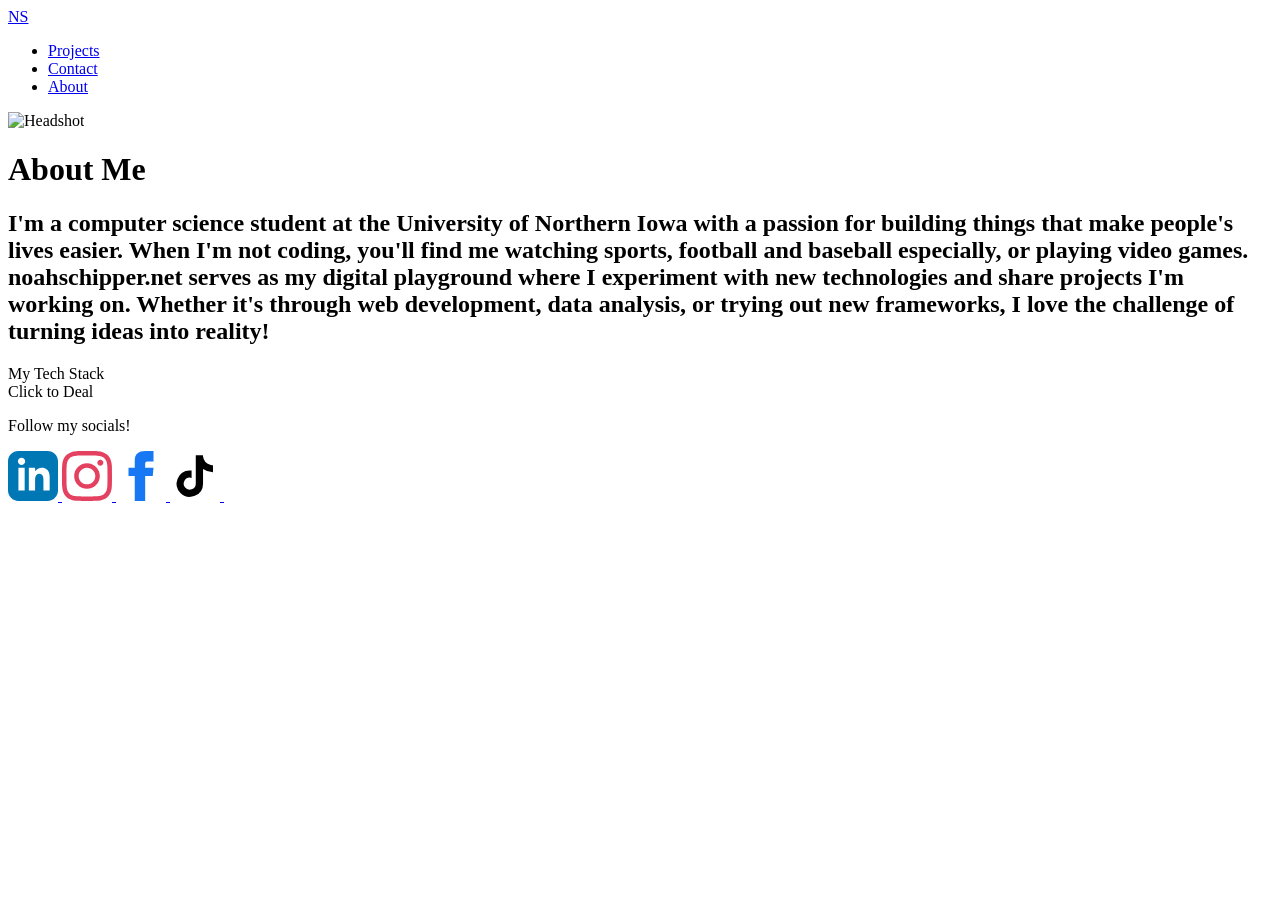
==== about.html @ f0099fa6 "small changes to about page and improved team handling in baseball.js" ====
<!DOCTYPE html>
<html lang="en" dir="ltr">
  <head>
    <meta charset="UTF-8" />
    <meta name="viewport" content="width=device-width, initial-scale=1.0" />
    <title>About Noah Schipper</title>
    <link rel="icon" href="assets/website favicon.ico" />
    <link
      href="https://fonts.googleapis.com/css2?family=Poppins:wght@400;700&display=swap"
      rel="stylesheet"
    />
    <link rel="stylesheet" href="styles.css" />
    <link
      rel="stylesheet"
      href="https://cdnjs.cloudflare.com/ajax/libs/font-awesome/5.15.3/css/all.min.css"
    />
  </head>
  <body>
    <div class="navigationBar">
      <nav>
        <div class="nav-container">
          <a href="index.html" class="logo">NS</a>
          <ul class="nav-links">
            <li><a href="projects.html">Projects</a></li>
            <li><a href="contact.html">Contact</a></li>
            <li><a href="about.html">About</a></li>
          </ul>
        </div>
      </nav>
    </div>
    <main>
      <div class="about-container">
        <div class="headshot">
          <img id="Headshot" src="assets/Headshot2.png" alt="Headshot" />
        </div>
        <div class="aboutParagraph">
          <h1>About Me</h1>
          <h2>
            I'm a computer science student at the University of Northern Iowa
            with a passion for building things that make people's lives easier.
            When I'm not coding, you'll find me watching sports, football and
            baseball especially, or playing video games. noahschipper.net serves
            as my digital playground where I experiment with new technologies
            and share projects I'm working on. Whether it's through web development,
            data analysis, or trying out new frameworks, I love the
            challenge of turning ideas into reality!
          </h2>
        </div>
      </div>
      <div class="deck-stack" onclick="dealCards()">
        <div class="card-back" style="top: -12px; left: -12px"></div>
        <div class="card-back" style="top: -8px; left: -8px"></div>
        <div class="card-back" style="top: -4px; left: -4px"></div>

        <!-- Top card with label inside -->
        <div class="card-back top-card">
          <div class="card-label">
            <div class="card-title">My Tech Stack</div>
            <div class="card-subtitle">Click to Deal</div>
          </div>
        </div>
      </div>
      <div class="card-container" id="cardContainer"></div>
      <div class="card-spacer"></div>
    </main>
    <div class="Footer">
      <footer>
        <div class="footer-container">
          <p>Follow my socials!</p>
          <a href="https://www.linkedin.com/in/noah-schipper" target="_blank">
            <img
              src="data:image/svg+xml,%3Csvg xmlns='http://www.w3.org/2000/svg' width='50' height='50' viewBox='0 0 24 24' fill='%230077b5'%3E%3Cpath d='M19 0h-14c-2.761 0-5 2.239-5 5v14c0 2.761 2.239 5 5 5h14c2.762 0 5-2.239 5-5v-14c0-2.761-2.238-5-5-5zm-11 19h-3v-11h3v11zm-1.5-12.268c-.966 0-1.75-.79-1.75-1.764s.784-1.764 1.75-1.764 1.75.79 1.75 1.764-.783 1.764-1.75 1.764zm13.5 12.268h-3v-5.604c0-3.368-4-3.113-4 0v5.604h-3v-11h3v1.765c1.396-2.586 7-2.777 7 2.476v6.759z'/%3E%3C/svg%3E"
              alt="LinkedIn"
            />
          </a>
          <a href="https://www.instagram.com/codedbynoah/" target="_blank">
            <img
              src="data:image/svg+xml,%3Csvg xmlns='http://www.w3.org/2000/svg' width='50' height='50' viewBox='0 0 24 24' fill='%23E4405F'%3E%3Cpath d='M12 2.163c3.204 0 3.584.012 4.85.07 3.252.148 4.771 1.691 4.919 4.919.058 1.265.069 1.645.069 4.849 0 3.205-.012 3.584-.069 4.849-.149 3.225-1.664 4.771-4.919 4.919-1.266.058-1.644.07-4.85.07-3.204 0-3.584-.012-4.849-.07-3.26-.149-4.771-1.699-4.919-4.92-.058-1.265-.07-1.644-.07-4.849 0-3.204.013-3.583.07-4.849.149-3.227 1.664-4.771 4.919-4.919 1.266-.057 1.645-.069 4.849-.069zm0-2.163c-3.259 0-3.667.014-4.947.072-4.358.2-6.78 2.618-6.98 6.98-.059 1.281-.073 1.689-.073 4.948 0 3.259.014 3.668.072 4.948.2 4.358 2.618 6.78 6.98 6.98 1.281.058 1.689.072 4.948.072 3.259 0 3.668-.014 4.948-.072 4.354-.2 6.782-2.618 6.979-6.98.059-1.28.073-1.689.073-4.948 0-3.259-.014-3.667-.072-4.947-.196-4.354-2.617-6.78-6.979-6.98-1.281-.059-1.69-.073-4.949-.073zm0 5.838c-3.403 0-6.162 2.759-6.162 6.162s2.759 6.163 6.162 6.163 6.162-2.759 6.162-6.163c0-3.403-2.759-6.162-6.162-6.162zm0 10.162c-2.209 0-4-1.79-4-4 0-2.209 1.791-4 4-4s4 1.791 4 4c0 2.21-1.791 4-4 4zm6.406-11.845c-.796 0-1.441.645-1.441 1.44s.645 1.44 1.441 1.44c.795 0 1.439-.645 1.439-1.44s-.644-1.44-1.439-1.44z'/%3E%3C/svg%3E"
              alt="Instagram"
            />
          </a>
          <a
            href="https://www.facebook.com/profile.php?id=61586490718490"
            target="_blank"
          >
            <img
              src="data:image/svg+xml,%3Csvg xmlns='http://www.w3.org/2000/svg' width='50' height='50' viewBox='0 0 24 24' fill='%231877f2'%3E%3Cpath d='M9 8h-3v4h3v12h5v-12h3.642l.358-4h-4v-1.667c0-.955.192-1.333 1.115-1.333h2.885v-5h-3.808c-3.596 0-5.192 1.583-5.192 4.615v3.385z'/%3E%3C/svg%3E"
              alt="Facebook"
            />
          </a>
          <a href="https://www.tiktok.com/@codedbynoah" target="_blank">
            <img
              src="data:image/svg+xml,%3Csvg xmlns='http://www.w3.org/2000/svg' width='50' height='50' viewBox='0 0 24 24' fill='%23000000'%3E%3Cpath d='M19.59 6.69a4.83 4.83 0 0 1-3.77-4.25V2h-3.45v13.67a2.89 2.89 0 0 1-5.2 1.74 2.89 2.89 0 0 1 2.31-4.64 2.93 2.93 0 0 1 .88.13V9.4a6.84 6.84 0 0 0-1-.05A6.33 6.33 0 0 0 5 20.1a6.34 6.34 0 0 0 10.86-4.43v-7a8.16 8.16 0 0 0 4.77 1.52v-3.4a4.85 4.85 0 0 1-1.04-.1z'/%3E%3C/svg%3E"
              alt="TikTok"
            />
          </a>
          <a href="https://x.com/_codedbynoah" target="_blank">
            <img
              src="data:image/svg+xml,%3Csvg xmlns='http://www.w3.org/2000/svg' width='50' height='50' viewBox='0 0 24 24' fill='white'%3E%3Cpath d='M18.244 2.25h3.308l-7.227 8.26 8.502 11.24H16.17l-5.214-6.817L4.99 21.75H1.68l7.73-8.835L1.254 2.25H8.08l4.713 6.231zm-1.161 17.52h1.833L7.084 4.126H5.117z'/%3E%3C/svg%3E"
              alt="X"
            />
          </a>
        </div>
      </footer>
    </div>
    <script src="aboutScript.js"></script>
  </body>
</html>
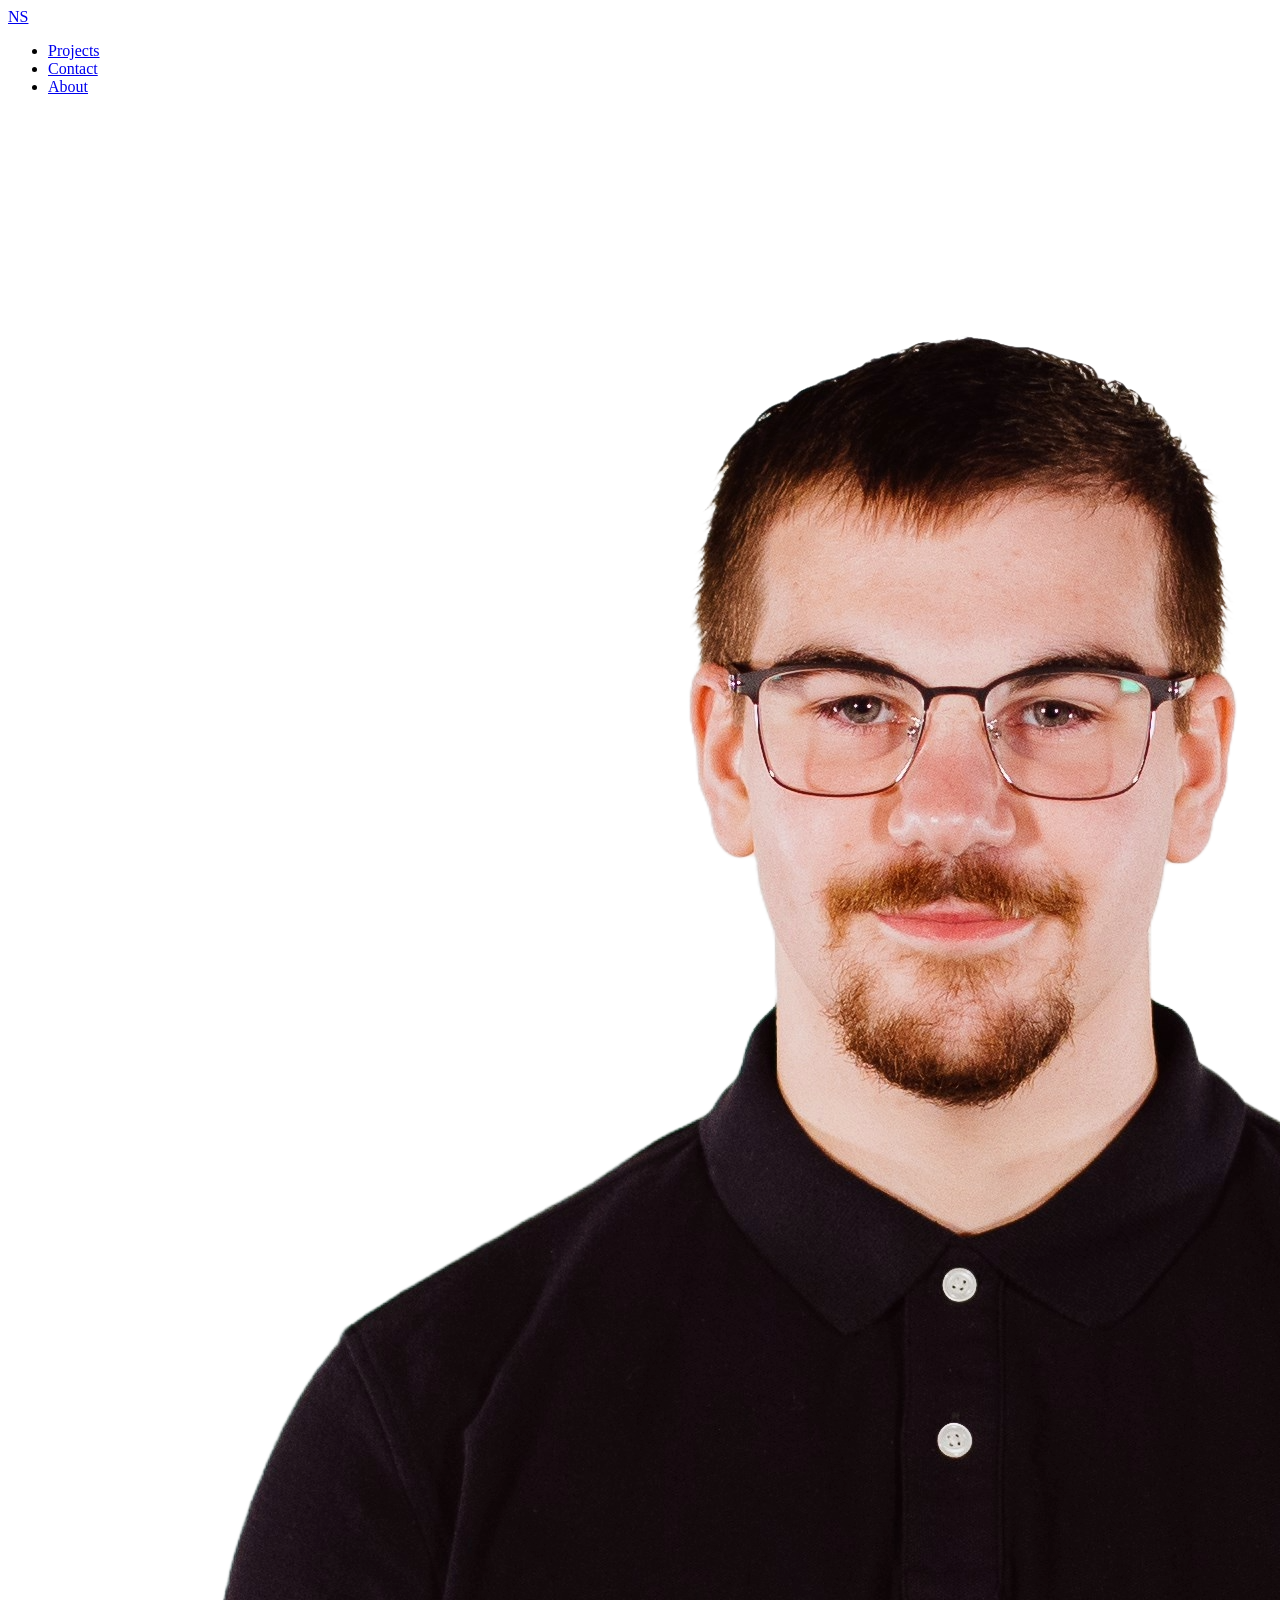
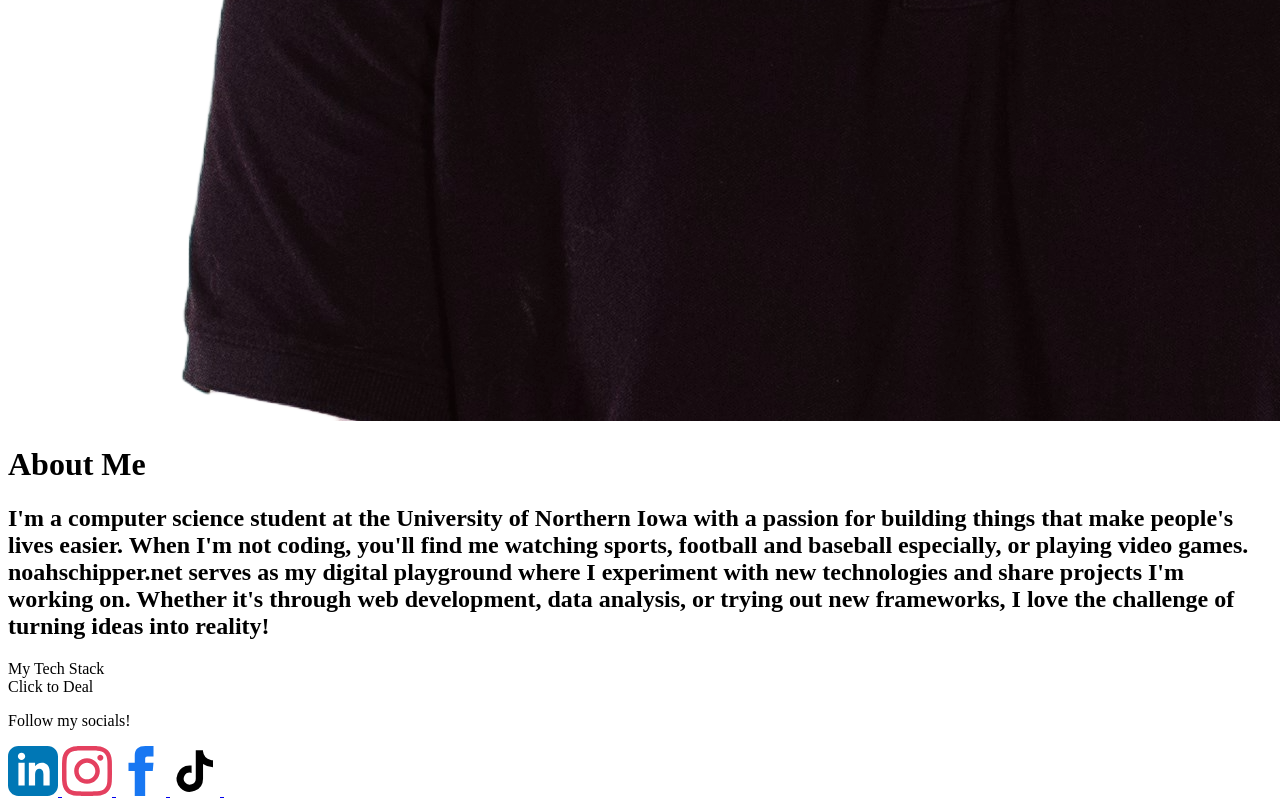
==== commit c8a45d05: "Add Updated headshot" ====
--- a/about.html
+++ b/about.html
@@ -31,7 +31,7 @@
     <main>
       <div class="about-container">
         <div class="headshot">
-          <img id="Headshot" src="assets/Headshot2.png" alt="Headshot" />
+          <img id="Headshot" src="assets/Headshot4.png" alt="Headshot" />
         </div>
         <div class="aboutParagraph">
           <h1>About Me</h1>
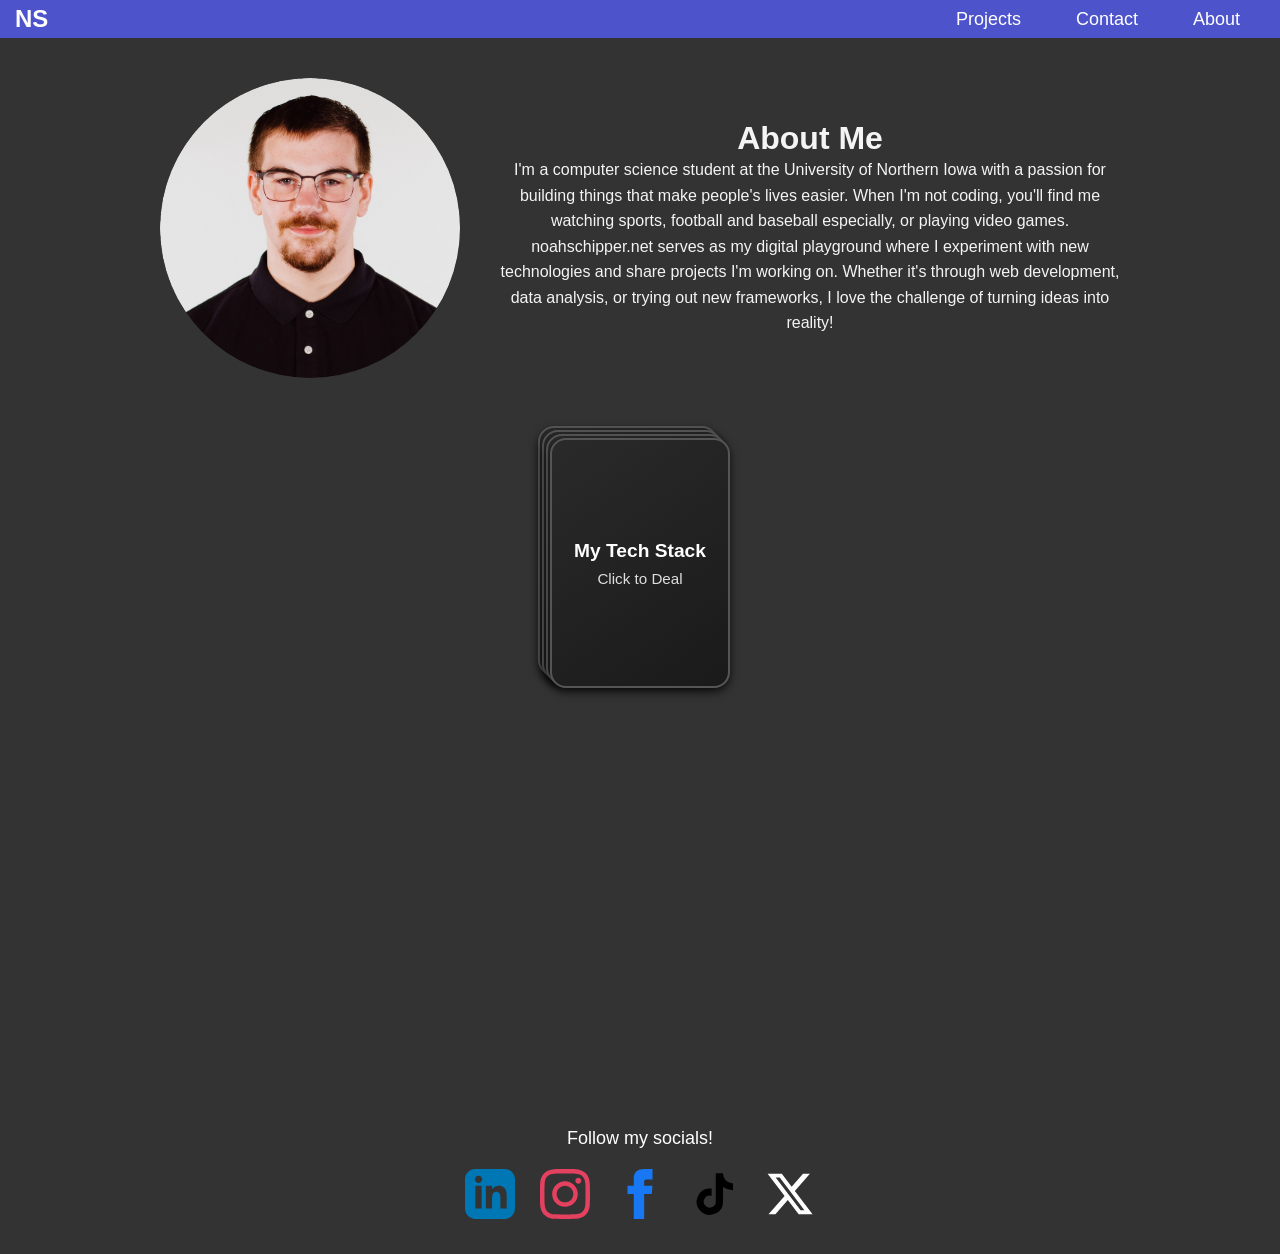
==== commit b6f87fab: "updated headshot to circular design and edited skills cards" ====
--- a/about.html
+++ b/about.html
@@ -31,7 +31,7 @@
     <main>
       <div class="about-container">
         <div class="headshot">
-          <img id="Headshot" src="assets/Headshot4.png" alt="Headshot" />
+          <img id="Headshot" src="assets/Zoomed Headshot.png" alt="Headshot" />
         </div>
         <div class="aboutParagraph">
           <h1>About Me</h1>
--- a/styles.css
+++ b/styles.css
@@ -0,0 +1,1549 @@
+
+* {
+  margin: 0;
+  padding: 0;
+  box-sizing: border-box;
+  font-family: "Poppins", sans-serif;
+}
+
+body {
+  background: #333;
+  display: flex;
+  flex-direction: column;
+  min-height: 100vh;
+  overflow-x: hidden;
+}
+
+/* enables the footer to stay at the bottom of the page */
+main {
+  flex-grow: 1;
+}
+
+/* Animated Background */
+.Header {
+  position: relative;
+  display: flex;
+  flex-direction: column;
+  align-items: center;
+  text-align: center;
+  color: #f4f4f4;
+  border-radius: 8px;
+  height: 100vh;
+  margin: 0 auto;
+  padding: 0;
+  overflow: hidden;
+}
+
+@keyframes backgroundShift {
+  0%,
+  100% {
+    transform: translate(0, 0) scale(1);
+  }
+  33% {
+    transform: translate(-5%, 5%) scale(1.05);
+  }
+  66% {
+    transform: translate(5%, -5%) scale(0.95);
+  }
+}
+
+/* Fade-in animation for content */
+.Header h1,
+.Header p,
+.button-row {
+  position: relative;
+  z-index: 1;
+  opacity: 0;
+  animation: fadeInUp 1s ease-out forwards;
+}
+
+.Header h1 {
+  animation-delay: 0.2s;
+}
+
+.Header p {
+  animation-delay: 0.5s;
+}
+
+.button-row {
+  animation-delay: 0.8s;
+}
+
+@keyframes fadeInUp {
+  from {
+    opacity: 0;
+    transform: translateY(30px);
+  }
+  to {
+    opacity: 1;
+    transform: translateY(0);
+  }
+}
+
+.navigationBar {
+  position: sticky;
+  top: 0;
+  background-color: #4c53cb;
+  width: 100%;
+  z-index: 1000;
+  padding: 5px 0;
+}
+
+.nav-container {
+  display: flex;
+  align-items: center;
+  justify-content: space-between;
+  width: 100%;
+  padding: 0;
+  margin: 0;
+}
+
+.nav-container .logo {
+  display: flex;
+  padding-left: 15px;
+  align-items: center;
+  color: white;
+  text-decoration: none;
+  font-size: 24px;
+  font-weight: bold;
+}
+
+.nav-links {
+  display: flex;
+  gap: 20px;
+  list-style-type: none;
+  padding-right: 20px;
+}
+
+.nav-links a {
+  color: white;
+  text-decoration: none;
+  padding: 10px 20px;
+  border-radius: 5px;
+  transition: background 0.3s ease;
+}
+
+.nav-links a:hover {
+  background-color: #454cc7;
+}
+
+.Header h1 {
+  font-size: 36px;
+  margin-top: 80px;
+  color: #f4f4f4;
+  text-shadow: 2px 2px 4px rgba(0, 0, 0, 0.5);
+}
+
+.Header p {
+  margin: 20px;
+  font-size: 24px;
+  color: #f4f4f4;
+  max-width: 900px;
+}
+
+.button-row {
+  display: flex;
+  justify-content: center;
+  flex-wrap: wrap;
+  gap: 20px;
+  margin-top: 30px;
+  margin-bottom: 60px;
+}
+
+.button-row button {
+  padding: 15px 30px;
+  font-size: 28px;
+  color: white;
+  border: none;
+  border-radius: 10px;
+  cursor: pointer;
+  min-width: 205px;
+  transition: transform 0.2s ease-out, box-shadow 0.2s ease-out;
+}
+
+#aboutButton,
+#contactButton {
+  background-color: rgba(76, 83, 203, 0.6);
+}
+
+#projectsButton {
+  background-color: #4c53cb;
+  position: relative;
+  animation: pulse 2s ease-in-out infinite;
+}
+
+@keyframes pulse {
+  0%,
+  100% {
+    box-shadow: 0 0 0 0 rgba(76, 83, 203, 0.7);
+  }
+  50% {
+    box-shadow: 0 0 0 15px rgba(76, 83, 203, 0);
+  }
+}
+
+.button-row button:hover {
+  transform: translateY(-3px);
+  box-shadow: 0 6px 12px rgba(76, 83, 203, 0.4);
+}
+
+.button-row button:active {
+  transform: scale(0.95) translateY(2px);
+  box-shadow: 0 2px 4px rgba(0, 0, 0, 0.2);
+}
+
+.scrollDownContainer {
+  position: relative;
+  text-align: center;
+  color: white;
+  z-index: 1;
+  opacity: 0;
+  animation: fadeIn 1s ease-out 1.5s forwards;
+  margin-top: 20px;
+}
+
+@keyframes fadeIn {
+  from {
+    opacity: 0;
+  }
+  to {
+    opacity: 1;
+  }
+}
+
+.scrollDownContainer p {
+  margin-bottom: 20px;
+  font-size: 24px;
+  color: white;
+}
+
+.scrollDown {
+  height: 50px;
+  width: 30px;
+  border: 2px solid white;
+  position: relative;
+  margin: 0 auto;
+  border-radius: 20px;
+  cursor: pointer;
+}
+
+.scrollDown::before,
+.scrollDown::after {
+  content: "";
+  position: absolute;
+  top: 10%;
+  left: 50%;
+  transform: translate(-50%, -100%) rotate(45deg);
+  border: 2px solid white;
+  height: 10px;
+  width: 10px;
+  border-top: transparent;
+  border-left: transparent;
+  animation: scrollDown 1s ease-in-out infinite;
+}
+
+.scrollDown::after {
+  top: 20%;
+  animation-delay: 0.3s;
+}
+
+@keyframes scrollDown {
+  0% {
+    opacity: 0;
+  }
+  30% {
+    opacity: 1;
+  }
+  60% {
+    opacity: 1;
+  }
+  100% {
+    opacity: 0;
+    top: 90%;
+  }
+}
+
+.sec2Container {
+  display: flex;
+  justify-content: center;
+  align-items: stretch;
+  text-align: center;
+  color: #f4f4f4;
+  padding: 60px 20px;
+  gap: 40px;
+  max-width: 1200px;
+  margin: 0 auto;
+}
+
+.Resume,
+.Github {
+  color: white;
+  font-size: 24px;
+  display: flex;
+  flex-direction: column;
+  align-items: center;
+  justify-content: center;
+  padding: 40px 30px;
+  width: 50%;
+  background-color: rgba(255, 255, 255, 0.05);
+  border-radius: 12px;
+  transition: transform 0.3s ease, box-shadow 0.3s ease;
+}
+
+.Resume:hover,
+.Github:hover {
+  transform: translateY(-5px);
+  box-shadow: 0 8px 20px rgba(76, 83, 203, 0.2);
+}
+
+.Resume h2,
+.Github h2 {
+  margin-bottom: 15px;
+}
+
+.Resume p,
+.Github p {
+  margin: 15px 0;
+  font-size: 17px;
+  line-height: 1.6;
+}
+
+.Resume button,
+.Github button {
+  background-color: #4c53cb;
+  padding: 12px 24px;
+  font-size: 20px;
+  color: white;
+  border: none;
+  border-radius: 10px;
+  cursor: pointer;
+  margin-top: 15px;
+  transition: transform 0.2s ease-out, box-shadow 0.2s ease-out;
+}
+
+.Resume button:hover,
+.Github button:hover {
+  transform: translateY(-2px);
+  box-shadow: 0 4px 12px rgba(76, 83, 203, 0.4);
+}
+
+.Resume button:active,
+.Github button:active {
+  transform: scale(0.95) translateY(2px);
+}
+
+.Footer {
+  background: transparent;
+  padding: 30px 0;
+}
+
+.footer-container {
+  text-align: center;
+  color: white;
+  max-width: 1200px;
+  margin: 0 auto;
+  opacity: 0;
+  animation: fadeInUp 1s ease-out 1s forwards;
+}
+
+.footer-container p {
+  margin-bottom: 20px;
+  font-size: 18px;
+}
+
+.footer-container a {
+  display: inline-block;
+  margin: 0 10px;
+}
+
+.footer-container img {
+  width: 50px;
+  height: 50px;
+  transition: transform 0.3s ease;
+}
+
+.footer-container img:hover {
+  transform: scale(1.2);
+  filter: brightness(1.2);
+}
+
+/* Projects Page */
+
+.projectHeader {
+  margin-top: 20px;
+  text-align: center;
+  opacity: 0;
+  animation: fadeInUp 1s ease-out 0.2s forwards;
+}
+
+.projectHeader h1 {
+  color: #ffffff;
+  font-size: 2.5rem;
+  margin-bottom: 10px;
+}
+
+/* Carousel Container */
+.carousel-container {
+  position: relative;
+  max-width: 900px;
+  margin: 60px auto;
+  padding: 0 20px;
+  opacity: 0;
+  animation: fadeInUp 1s ease-out 0.4s forwards;
+}
+
+.carousel-wrapper {
+  overflow: hidden;
+  border-radius: 12px;
+}
+
+.carousel-track {
+  display: flex;
+  transition: transform 0.6s cubic-bezier(0.4, 0, 0.2, 1);
+}
+
+.project-slide {
+  min-width: 100%;
+  display: flex;
+  flex-direction: column;
+  align-items: center;
+  justify-content: space-between;
+  padding: 40px;
+  background-color: #ffffff;
+  border-radius: 12px;
+  gap: 20px;
+  min-height: 400px;
+}
+
+.project-slide-content {
+  display: flex;
+  flex-direction: column;
+  align-items: center;
+  justify-content: flex-start;
+  gap: 20px;
+  width: 100%;
+}
+
+.project-slide img {
+  max-width: 150px;
+  min-width: 150px;
+  height: auto;
+}
+
+.project-content {
+  flex: 1;
+  display: flex;
+  flex-direction: column;
+  align-items: center;
+  text-align: center;
+  width: 100%;
+}
+
+.project-content p {
+  font-size: 15px;
+  line-height: 1.6;
+  color: #333;
+  margin-bottom: 20px;
+  width: 100%;
+}
+
+.project-buttons {
+  display: flex;
+  gap: 10px;
+  flex-wrap: wrap;
+  justify-content: center;
+  width: 100%;
+}
+
+.project-buttons button {
+  padding: 12px 24px;
+  background-color: #4c53cb;
+  color: white;
+  border: none;
+  border-radius: 8px;
+  cursor: pointer;
+  font-size: 16px;
+  transition: all 0.3s ease;
+}
+
+.project-buttons button:hover {
+  background-color: #454cc7;
+  transform: translateY(-2px);
+  box-shadow: 0 4px 12px rgba(76, 83, 203, 0.4);
+}
+
+/* Carousel Controls */
+.carousel-controls {
+  display: flex;
+  justify-content: center;
+  align-items: center;
+  gap: 20px;
+  margin-top: 30px;
+}
+
+.carousel-btn {
+  background-color: rgba(255, 255, 255, 0.2);
+  border: 2px solid rgba(255, 255, 255, 0.5);
+  color: white;
+  width: 50px;
+  height: 50px;
+  border-radius: 50%;
+  cursor: pointer;
+  font-size: 20px;
+  transition: all 0.3s ease;
+  display: flex;
+  align-items: center;
+  justify-content: center;
+}
+
+.carousel-btn:hover {
+  background-color: rgba(255, 255, 255, 0.3);
+  transform: scale(1.1);
+}
+
+.carousel-dots {
+  display: flex;
+  gap: 12px;
+}
+
+.dot {
+  width: 12px;
+  height: 12px;
+  border-radius: 50%;
+  background-color: rgba(255, 255, 255, 0.3);
+  cursor: pointer;
+  transition: all 0.3s ease;
+}
+
+.dot.active {
+  background-color: #4c53cb;
+  transform: scale(1.3);
+}
+
+/* Footer */
+.Footer {
+  background: transparent;
+  padding: 30px 0;
+}
+
+.footer-container {
+  text-align: center;
+  color: white;
+  max-width: 1200px;
+  margin: 0 auto;
+}
+
+.footer-container p {
+  margin-bottom: 20px;
+  font-size: 18px;
+}
+
+.footer-container a {
+  display: inline-block;
+  margin: 0 10px;
+}
+
+.footer-container img {
+  width: 50px;
+  height: 50px;
+  transition: transform 0.3s ease;
+}
+
+.footer-container img:hover {
+  transform: scale(1.2);
+  filter: brightness(1.2);
+}
+
+/* Contact Page - Base Styles */
+.contact-header {
+  color: #ffffff;
+  text-align: center;
+  margin-top: 20px;
+  opacity: 0;
+  animation: fadeInUp 1s ease-out 0.2s forwards;
+}
+
+.contact-header h1 {
+  font-size: 2rem;
+  margin: 20px 0;
+}
+
+.email h1 {
+  color: #ffffff;
+  text-align: center;
+  margin: 30px 0 15px 0;
+  font-size: 1.8rem;
+  opacity: 0;
+  animation: fadeInUp 1s ease-out 0.3s forwards;
+}
+
+.email-address {
+  display: flex;
+  align-items: center;
+  justify-content: center;
+  gap: 15px;
+  margin: 20px 0;
+  padding: 0 20px;
+  opacity: 0;
+  animation: fadeInUp 1s ease-out 0.4s forwards;
+}
+
+.email-address i {
+  font-size: 28px;
+  color: #ffffff;
+  flex-shrink: 0;
+}
+
+.email-address h2 {
+  font-size: 1.5rem;
+  color: #ffffff;
+  margin: 0;
+  word-break: break-word;
+}
+
+.phone h1 {
+  color: #ffffff;
+  text-align: center;
+  margin: 30px 0 15px 0;
+  font-size: 1.8rem;
+  opacity: 0;
+  animation: fadeInUp 1s ease-out 0.5s forwards;
+}
+
+.phone-number {
+  display: flex;
+  align-items: center;
+  justify-content: center;
+  color: #ffffff !important;
+  gap: 15px;
+  margin: 20px 0;
+  padding: 0 20px;
+  opacity: 0;
+  animation: fadeInUp 1s ease-out 0.6s forwards;
+}
+
+.phone-number i {
+  font-size: 28px;
+  color: #ffffff;
+  flex-shrink: 0;
+}
+
+.phone-number a {
+  color: #ffffff !important;
+  text-decoration: none;
+  font-size: 1.5rem;
+  word-break: break-word;
+}
+
+.phone-number a:visited {
+  color: #ffffff !important;
+}
+
+.phone-number a:hover {
+  color: #ffffff !important;
+  text-decoration: underline;
+}
+
+.phone-number a:active {
+  color: #ffffff !important;
+}
+
+.socialMedia {
+  gap: 15px;
+  margin: 20px 0;
+  padding: 0 20px;
+  text-align: center;
+  color: #ffffff;
+  width: 100%;
+  box-sizing: border-box;
+  opacity: 0;
+  animation: fadeInUp 1s ease-out 0.8s forwards;
+}
+
+.socialMedia h1 {
+  color: #ffffff;
+  text-align: center;
+  font-size: 1.8rem;
+  margin: 20px 0;
+}
+
+.socialMedia h2 {
+  color: #ffffff;
+  text-align: center;
+  margin: 15px 0;
+  font-size: 1.3rem;
+  line-height: 1.2;
+}
+
+.socialMedia i {
+  display: flex;
+  align-items: center;
+  justify-content: center;
+  margin: 30px auto;
+  color: #ffffff;
+  animation: scrollDown2 2s ease-in-out infinite;
+  pointer-events: none;
+}
+
+@keyframes scrollDown2 {
+  0% {
+    transform: translateY(0);
+  }
+  50% {
+    transform: translateY(30px);
+  }
+  100% {
+    transform: translateY(0);
+  }
+}
+
+.toast {
+  position: fixed;
+  bottom: 30px;
+  left: 50%;
+  transform: translateX(-50%);
+  background-color: #4c53cb;
+  color: white;
+  padding: 12px 24px;
+  border-radius: 8px;
+  font-size: 16px;
+  opacity: 0;
+  pointer-events: none;
+  transition: opacity 0.3s ease, bottom 0.3s ease;
+  z-index: 9999;
+}
+
+.toast.show {
+  opacity: 1;
+  bottom: 50px;
+}
+
+/* About Page - Base Desktop Styles */
+.about-container {
+  display: flex;
+  align-items: stretch;
+  gap: 40px;
+  max-width: 1000px;
+  margin: 20px auto;
+  padding: 20px;
+  flex-direction: row;
+  opacity: 0;
+  animation: fadeInUp 1s ease-out 0.2s forwards;
+}
+
+.headshot {
+  display: flex;
+  flex: 0 0 auto;
+  margin: 0;
+  align-items: center;
+}
+
+.headshot img {
+  width: 100%;
+  max-width: 400px;
+  aspect-ratio: 1 / 1;   /* keeps it perfectly square at any size */
+  height: auto;           /* remove height: 100% */
+  border-radius: 50%;     /* optional: let CSS also clip to a circle as a safety net */
+  object-fit: cover;
+}
+
+.aboutParagraph {
+  flex: 1;
+  margin: 0;
+  text-align: center;
+  color: #f4f4f4;
+  border-radius: 8px;
+  display: flex;
+  flex-direction: column;
+  justify-content: center;
+}
+
+.aboutParagraph h2 {
+  font-size: 22px;
+  color: #f4f4f4;
+  font-weight: normal;
+  line-height: 1.6;
+}
+
+.deck-stack {
+  position: relative;
+  width: 180px;
+  height: 260px;
+  margin: 40px auto;
+  cursor: pointer;
+  transition: transform 0.3s;
+  display: flex;
+  align-items: center;
+  justify-content: center;
+  opacity: 0;
+  animation: fadeInUp 1s ease-out 0.4s forwards;
+}
+
+.deck-stack:hover {
+  transform: scale(1.05);
+}
+
+.card-back {
+  position: absolute;
+  top: 0;
+  left: 0;
+  width: 100%;
+  height: 100%;
+  background: linear-gradient(145deg, #2a2a2a, #1a1a1a);
+  border: 2px solid #555;
+  border-radius: 16px;
+  box-shadow: 0 4px 10px rgba(0, 0, 0, 0.6);
+}
+
+.card-label {
+  width: 100%;
+  height: 100%;
+  display: flex;
+  flex-direction: column;
+  align-items: center;
+  justify-content: center;
+  pointer-events: none;
+  text-align: center;
+  padding: 1rem;
+  color: #fff;
+  font-family: "Poppins", sans-serif;
+}
+
+.card-title {
+  font-size: 1.2rem;
+  font-weight: 700;
+  margin-bottom: 0.5rem;
+}
+
+.card-subtitle {
+  font-size: 0.95rem;
+  opacity: 0.85;
+}
+
+.top-card {
+  /*z-index: 5; */
+  display: flex;
+  align-items: center;
+  justify-content: center;
+  position: relative;
+}
+
+.card-container {
+  display: flex;
+  justify-content: center;
+  align-items: flex-start;
+  position: relative;
+  width: 100%;
+  max-width: 760px;
+  margin: 40px auto;
+  height: 300px;
+  margin-top: 20px;
+  padding: 0 100px;
+  transform-style: preserve-3d;
+  opacity: 0;
+  animation: fadeInUp 1s ease-out 0.6s forwards;
+}
+
+.card {
+  max-width: 200px;
+  min-width: 160px;
+  height: 260px;
+  background: #1f1f1f;
+  border: 1px solid #555;
+  border-radius: 16px;
+  padding: 1.2rem;
+  position: absolute;
+  top: 0;
+  left: 50%;
+  /*transform: translate(-50%, 0);*/
+  opacity: 0;
+  transition: all 0.8s ease;
+  box-shadow: 0 6px 16px rgba(0, 0, 0, 0.5);
+  text-align: left;
+  color: #fff;
+  font-family: "Poppins", sans-serif;
+  font-size: 15px;
+  transform-style: preserve-3d;
+}
+
+.card.revealed {
+  opacity: 1;
+}
+
+.card-spacer {
+  display: none;
+}
+/* Media Query Overrides - Mobile and Desktop with all original styles */
+
+/* Mobile devices (640px and below) - CONSOLIDATED */
+@media (max-width: 640px) {
+  /* Footer and main spacing for mobile */
+  main {
+    padding-bottom: 20px; /* Less padding on mobile */
+  }
+
+  /* General Layout Adjustments */
+  body {
+    font-size: 14px;
+  }
+
+  .nav-container {
+    padding: 10px;
+  }
+
+  /* Navigation Bar */
+  .navigationBar nav a {
+    width: 100%;
+    padding: 10px;
+    text-align: right;
+  }
+
+  /* Navigation Links */
+  .nav-links {
+    gap: 10px;
+    width: 100%;
+  }
+
+  .SchipperTranslate {
+    flex-direction: column;
+    max-width: 90%;
+    padding: 15px;
+  }
+
+  .SchipperStatlines {
+    flex-direction: column;
+    max-width: 90%;
+    padding: 15px;
+  }
+
+  .FragranceFinder {
+    flex-direction: column;
+    max-width: 90%;
+    padding: 15px;
+  }
+
+  .Header {
+    height: auto;
+    padding: 40px 20px;
+    font-size: 18px;
+    padding: 15px;
+  }
+
+  .Header h1 {
+    font-size: 28px;
+  }
+  .Header p {
+    font-size: 14px;
+  }
+
+  .button-row {
+    flex-direction: column;
+    align-items: center;
+  }
+  #projectsButton {
+    font-size: 14px;
+  }
+
+  #aboutButton {
+    font-size: 14px;
+  }
+
+  #contactButton {
+    font-size: 14px;
+  }
+  .scrollDownContainer {
+    position: relative;
+    margin-top: 10px;
+    padding: 20px 20px;
+    text-align: center;
+    width: 100%;
+    box-sizing: border-box;
+    display: flex;
+    flex-direction: column;
+    align-items: center;
+    margin-bottom: 300px;
+  }
+
+  .scrollDownContainer p {
+    text-align: center;
+    margin-bottom: 20px;
+    width: 100%;
+    font-size: 14px;
+  }
+
+  .Resume,
+  .Github {
+    padding: 10px 10px;
+    font-size: 14px;
+    margin-bottom: 20px;
+  }
+
+  .sec2Container {
+    margin-top: 0px;
+    margin-bottom: 40px;
+  }
+
+  .sec2Container h2 {
+    margin-bottom: 0;
+    padding: 0;
+    margin: 0;
+  }
+
+  .sec2Container p {
+    min-height: 120px;
+    text-align: center;
+    align-items: center;
+  }
+
+  .sec2Container button {
+    margin-top: 0;
+    font-size: 14px;
+  }
+
+  /* Make Resume and GitHub paragraphs shrink like Header paragraphs */
+  .Resume p,
+  .Github p {
+    font-size: 14px; /* Same as Header paragraphs on mobile */
+    line-height: 1.4;
+    margin: 10px 0;
+    padding: 0 5px; /* Add a bit of horizontal padding */
+  }
+
+  .Resume button,
+  .Github button {
+    font-size: 14px;
+    padding: 10px 15px;
+  }
+
+  /* Contact Page Styles */
+  .contact-header h1 {
+    font-size: 1.5rem;
+    margin: 15px 10px;
+    padding: 0 10px;
+  }
+
+  .email h1,
+  .phone h1 {
+    font-size: 1.3rem;
+    margin: 25px 10px 10px 10px;
+    padding: 0 10px;
+  }
+
+  .email-address,
+  .phone-number {
+    flex-direction: column;
+    gap: 10px;
+    margin: 15px 0;
+    padding: 0 15px;
+    text-align: center;
+  }
+
+  .email-address i,
+  .phone-number i {
+    font-size: 24px;
+    margin-bottom: 5px;
+  }
+
+  .email-address h2 {
+    font-size: 1.1rem;
+    line-height: 1.3;
+    text-align: center;
+  }
+
+  .phone-number a {
+    font-size: 1.1rem;
+    line-height: 1.3;
+    text-align: center;
+  }
+
+  .socialMedia {
+    padding: 15px 10px;
+    margin: 20px 0;
+  }
+
+  .socialMedia h1 {
+    font-size: 1.5rem !important;
+    margin: 15px 0 8px 0 !important;
+  }
+
+  .socialMedia h2 {
+    font-size: 1.2rem !important;
+    margin: 8px 0 15px 0 !important;
+  }
+
+  .socialMedia i {
+    font-size: 20px !important;
+    margin: 15px auto !important;
+    width: 40px;
+    height: 40px;
+  }
+
+  /* Reduce animation intensity on mobile */
+  @keyframes scrollDown2 {
+    0% {
+      transform: translateY(0);
+    }
+    50% {
+      transform: translateY(20px);
+    }
+    100% {
+      transform: translateY(0);
+    }
+  }
+
+  /* Footer Icons */
+  .footer-container {
+    font-size: 14px;
+    padding: 10px;
+  }
+
+  .footer-container a {
+    width: 35px;
+    height: 35px;
+  }
+
+  .footer-container img {
+    width: 35px;
+    height: 35px;
+  }
+
+  /* About Page Styles */
+  .about-container {
+    flex-direction: column;
+    align-items: center;
+    gap: 20px;
+    padding: 15px;
+    margin: 15px auto;
+  }
+
+  .headshot img {
+    max-width: 250px;
+    min-height: 275px;
+  }
+
+  .aboutParagraph {
+    text-align: center;
+    padding: 15px;
+    max-width: 90%;
+  }
+
+  .aboutParagraph h2 {
+    font-size: 12px;
+    margin: 12px 0;
+  }
+
+  /* Card/Deck Stack Mobile Styles */
+  .deck-stack {
+    width: 120px;
+    height: 180px;
+    margin: 20px auto;
+    transform: none;
+    cursor: default;
+  }
+
+  .deck-stack:hover {
+    transform: none;
+  }
+
+  .card-back {
+    box-shadow: none;
+    border: 1px solid #444;
+  }
+
+  .card-label {
+    font-size: 12px;
+    padding: 0.5rem;
+  }
+
+  .card-title {
+    font-size: 0.95rem;
+  }
+
+  .card-subtitle {
+    font-size: 0.75rem;
+  }
+
+  .card-container {
+    display: flex;
+    flex-direction: row;
+    flex-wrap: wrap;
+    justify-content: center;
+    align-items: flex-start;
+    height: auto;
+    padding: 10px;
+    gap: 10px;
+  }
+
+  .card {
+    position: relative;
+    left: 0;
+    top: 0;
+    opacity: 1 !important;
+    transform: none !important;
+    flex: 0 0 calc(33.333% - 10px); /* 3 cards per row */
+    max-width: calc(33.333% - 10px);
+    min-width: unset; /* Remove the min-width constraint */
+    width: auto;
+    padding: 0.8rem;
+    font-size: 10px; /* Slightly smaller font for tight spacing */
+    transition: none !important;
+    box-sizing: border-box;
+    min-height: 140px;
+  }
+
+  .card:hover {
+    transform: none;
+    box-shadow: none;
+    background: #1f1f1f;
+    cursor: default;
+  }
+
+  .card-spacer {
+    display: none !important;
+  }
+}
+@media (max-width: 768px) {
+  .carousel-container {
+    margin: 30px auto;
+    padding: 0 15px;
+  }
+
+  .project-slide {
+    padding: 25px 20px;
+    min-height: 350px;
+    gap: 15px;
+  }
+
+  .project-slide-content {
+    flex-direction: column;
+    text-align: center;
+    gap: 15px;
+  }
+
+  .project-slide img {
+    max-width: 100px;
+    min-width: 100px;
+  }
+
+  .project-content p {
+    font-size: 13px;
+    line-height: 1.5;
+    margin-bottom: 15px;
+  }
+
+  .project-buttons button {
+    font-size: 14px;
+    padding: 10px 20px;
+  }
+
+  .carousel-btn {
+    width: 40px;
+    height: 40px;
+    font-size: 16px;
+  }
+
+  .projectHeader h1 {
+    font-size: 2rem;
+  }
+
+  .carousel-controls {
+    gap: 15px;
+    margin-top: 20px;
+  }
+
+  .dot {
+    width: 10px;
+    height: 10px;
+  }
+}
+@media (min-width: 641px) and (max-width: 1023px) {
+  .Header h1 {
+    font-size: 32px;
+  }
+
+  .Header p {
+    font-size: 20px;
+  }
+
+  .button-row button {
+    font-size: 24px;
+  }
+
+  #projectsButton {
+    font-size: 24px;
+  }
+
+  #aboutButton {
+    font-size: 24px;
+  }
+
+  #contactButton {
+    font-size: 24px;
+  }
+
+  .scrollDownContainer {
+    position: relative;
+    text-align: center;
+    color: white;
+    margin-top: 20px;
+    padding: 0px;
+    margin-bottom: 100px;
+  }
+
+  .scrollDownContainer p {
+    margin-bottom: 20px;
+    font-size: 24px;
+    color: white;
+  }
+
+  .sec2Container {
+    margin-top: 0px;
+    margin-bottom: 60px;
+  }
+
+  .sec2Container h2 {
+    margin-bottom: 0;
+    padding: 0;
+    margin: 0;
+  }
+
+  .sec2Container p {
+    font-size: auto;
+    height: 150px;
+    text-align: center;
+    align-items: center;
+  }
+
+  .Resume button {
+    margin-bottom: 0;
+    font-size: 20px;
+  }
+
+  .Github button {
+    margin-bottom: 0;
+    font-size: 20px;
+  }
+
+  .contact-header h1 {
+    font-size: 1.8rem;
+    margin: 20px 0;
+  }
+
+  .email h1,
+  .phone h1 {
+    font-size: 1.6rem;
+    margin: 25px 0 15px 0;
+  }
+
+  .email-address h2 {
+    font-size: 1.3rem;
+  }
+
+  .phone-number a {
+    font-size: 1.3rem;
+  }
+
+  .socialMedia h1 {
+    font-size: 1.6rem;
+  }
+
+  .socialMedia h2 {
+    font-size: 1.2rem;
+  }
+
+  .socialMedia i {
+    font-size: 30px;
+  }
+
+  .about-container {
+    flex-direction: row; /* Keep horizontal */
+    gap: 25px;
+    max-width: 800px;
+    padding: 10px;
+  }
+
+  .headshot img {
+    max-width: 270px;
+  }
+
+  .aboutParagraph {
+    text-align: center; /* Keep left aligned */
+    padding: 5px;
+  }
+
+  .aboutParagraph h2 {
+    font-size: 16px;
+    line-height: 1.4;
+  }
+
+  .card-container {
+    display: flex;
+    flex-wrap: wrap;
+    justify-content: center;
+    gap: 20px;
+    padding: 20px;
+    height: auto;
+  }
+
+  .card {
+    flex: 1 1 calc(33.333% - 40px); /* 3 cards per row, accounting for gap */
+    /* max-width: calc(33.333% - 40px); */
+    max-width: 180px;
+    min-width: 180px;
+    height: 260px;
+    font-size: 14px;
+    transform: none !important;
+    rotate: none !important;
+    position: relative;
+    left: 0;
+    top: 0;
+  }
+
+  .card:hover {
+    transform: none !important;
+    box-shadow: none !important;
+    background: #1f1f1f;
+  }
+  .card-spacer {
+    display: none;
+  }
+}
+
+/* Laptops and Desktop (1024px and above) */
+@media (min-width: 1024px) {
+  /* Footer and main spacing for desktop */
+  main {
+    padding-bottom: 30px;
+  }
+  /* Navigation */
+  .navigationBar nav a {
+    font-size: 18px;
+  }
+
+  .nav-links {
+    gap: 15px;
+  }
+
+  .scrollDownContainer p {
+    margin-bottom: 20px;
+    font-size: 24px;
+    color: white;
+  }
+
+  .scrollDownContainer {
+    position: relative;
+    text-align: center;
+    color: white;
+    margin-top: 20px;
+    padding: 0px;
+  }
+
+  .scrollDownContainer p {
+    font-size: 24px;
+    color: white;
+  }
+
+  .SchipperTranslate {
+    flex-direction: row;
+    max-width: 70%;
+    padding: 20px;
+  }
+
+  .SchipperStatlines {
+    flex-direction: row;
+    max-width: 70%;
+    padding: 20px;
+  }
+
+  .FragranceFinder {
+    flex-direction: row;
+    max-width: 70%;
+    padding: 20px;
+  }
+
+  .Header {
+    font-size: 22px;
+  }
+
+  .Header p {
+    font-size: 24px;
+  }
+
+  .footer-container {
+    font-size: 18px;
+  }
+
+  .Resume,
+  .Github {
+    padding: 50px;
+  }
+
+  .Resume button,
+  .Github button {
+    font-size: 24px;
+    padding: 14px 22px;
+  }
+  /* Contact Page - Following tablet pattern */
+  .contact-header h1 {
+    font-size: 1.8rem;
+    margin: 15px 0;
+  }
+
+  .email h1,
+  .phone h1 {
+    font-size: 1.6rem;
+    margin: 30px 0 15px 0;
+  }
+
+  .email-address h2 {
+    font-size: 1.2rem;
+  }
+
+  .phone-number h2 {
+    font-size: 1.2rem;
+  }
+
+  .headshot img {
+    max-width: 300px;
+  }
+
+  .aboutParagraph h2 {
+    font-size: 16px;
+    line-height: 1.6;
+  }
+  /* Card/Deck Stack Desktop Styles */
+  .deck-stack {
+    transform: scale(1.1);
+    width: 180px;
+    height: 250px;
+  }
+
+  .card {
+    max-width: 180px;
+    height: 280px;
+    font-size: 15px;
+  }
+
+  .card-container {
+    max-width: 1000px;
+    padding: 0 120px;
+  }
+
+  .card-spacer {
+    height: 800px !important;
+  }
+
+  /* Social Media Desktop Styles */
+
+  .socialMedia h1 {
+    font-size: 1.6rem !important;
+  }
+
+  .socialMedia h2 {
+    font-size: 1.2rem !important;
+  }
+
+  .socialMedia i {
+    font-size: 24px !important;
+  }
+}
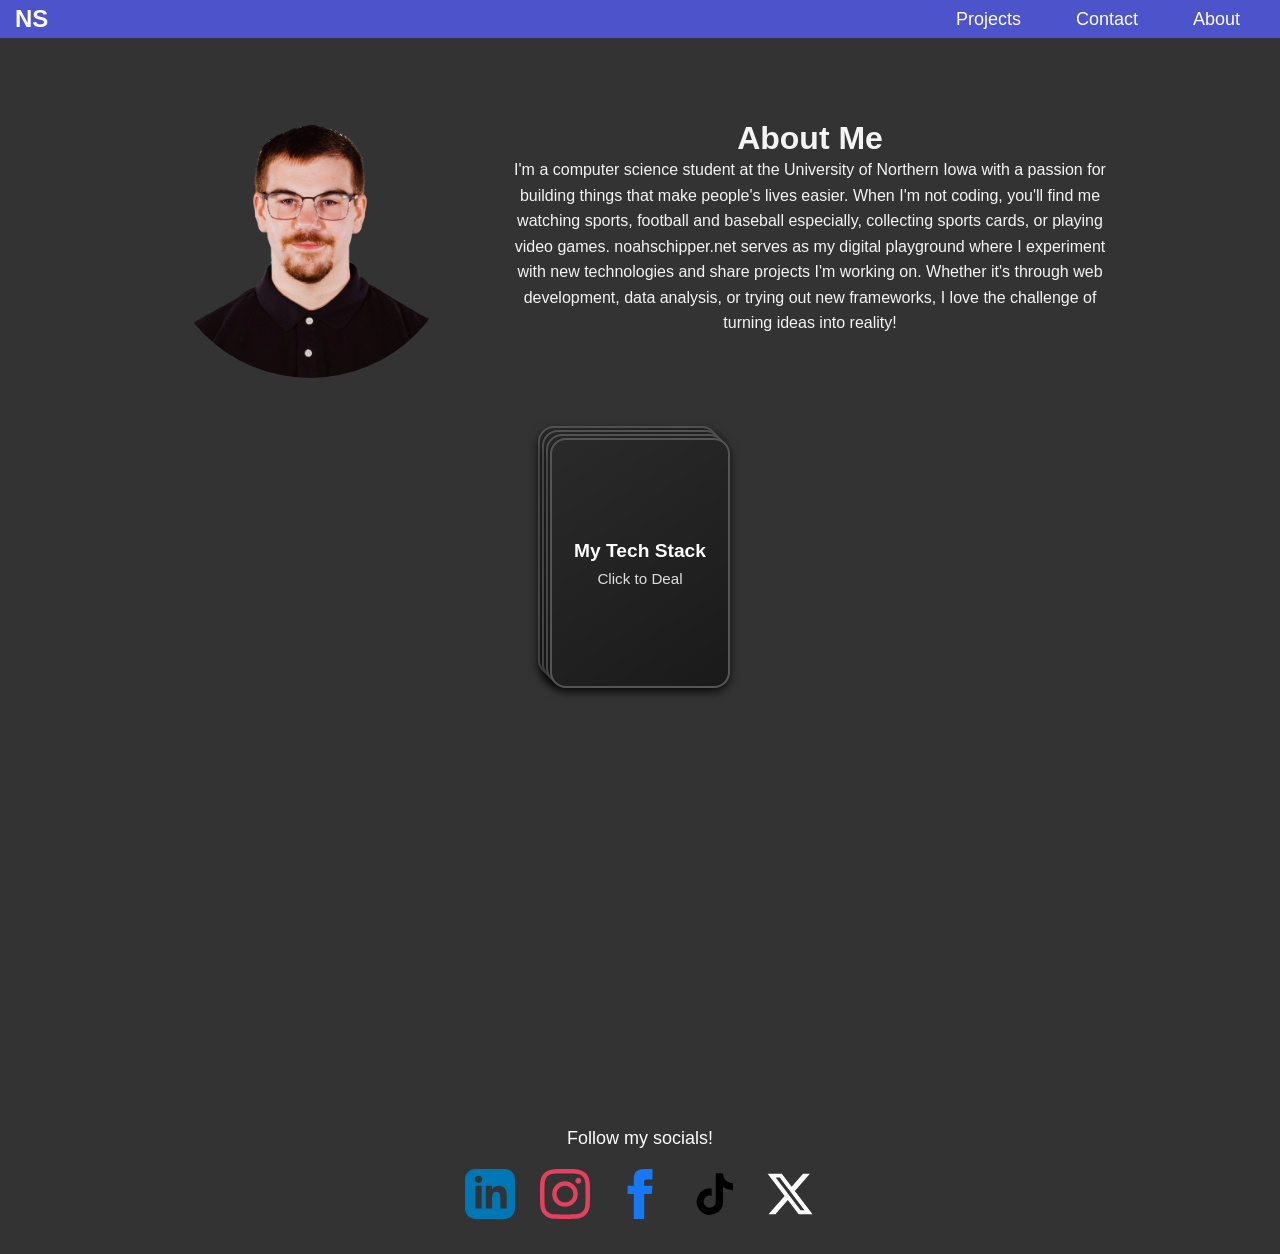
==== commit 40580f6b: "add text to about page" ====
--- a/about.html
+++ b/about.html
@@ -31,7 +31,7 @@
     <main>
       <div class="about-container">
         <div class="headshot">
-          <img id="Headshot" src="assets/Zoomed Headshot.png" alt="Headshot" />
+          <img id="Headshot" src="assets/Headshot4.png" alt="Headshot" />
         </div>
         <div class="aboutParagraph">
           <h1>About Me</h1>
@@ -39,7 +39,7 @@
             I'm a computer science student at the University of Northern Iowa
             with a passion for building things that make people's lives easier.
             When I'm not coding, you'll find me watching sports, football and
-            baseball especially, or playing video games. noahschipper.net serves
+            baseball especially, collecting sports cards, or playing video games. noahschipper.net serves
             as my digital playground where I experiment with new technologies
             and share projects I'm working on. Whether it's through web development,
             data analysis, or trying out new frameworks, I love the
--- a/styles.css
+++ b/styles.css
@@ -34,6 +34,17 @@
   overflow: hidden;
 }
 
+.headshotSmall {
+  width: 120px;
+  height: 120px;
+  border-radius: 50%;
+  object-fit: cover;
+  border: 3px solid #4c53cb;
+  margin-top: 40px;
+  opacity: 0;
+  animation: fadeInUp 1s ease-out 0.1s forwards;
+}
+
 @keyframes backgroundShift {
   0%,
   100% {
@@ -50,6 +61,7 @@
 /* Fade-in animation for content */
 .Header h1,
 .Header p,
+.headshotSmall,
 .button-row {
   position: relative;
   z-index: 1;
@@ -129,14 +141,14 @@
 
 .Header h1 {
   font-size: 36px;
-  margin-top: 80px;
+  margin-top: 20px;
   color: #f4f4f4;
   text-shadow: 2px 2px 4px rgba(0, 0, 0, 0.5);
 }
 
 .Header p {
   margin: 20px;
-  font-size: 24px;
+  font-size: 22px;
   color: #f4f4f4;
   max-width: 900px;
 }
@@ -904,6 +916,12 @@
     width: 100%;
   }
 
+  .headshotSmall {
+  width: 90px;
+  height: 90px;
+  margin-top: 20px;
+}
+
   .SchipperTranslate {
     flex-direction: column;
     max-width: 90%;
@@ -1117,8 +1135,9 @@
   }
 
   .headshot img {
-    max-width: 250px;
-    min-height: 275px;
+    width: 90px;
+    height: 90px;
+    max-width: 90px;
   }
 
   .aboutParagraph {
@@ -1466,7 +1485,7 @@
   }
 
   .Header p {
-    font-size: 24px;
+    font-size: 22px;
   }
 
   .footer-container {
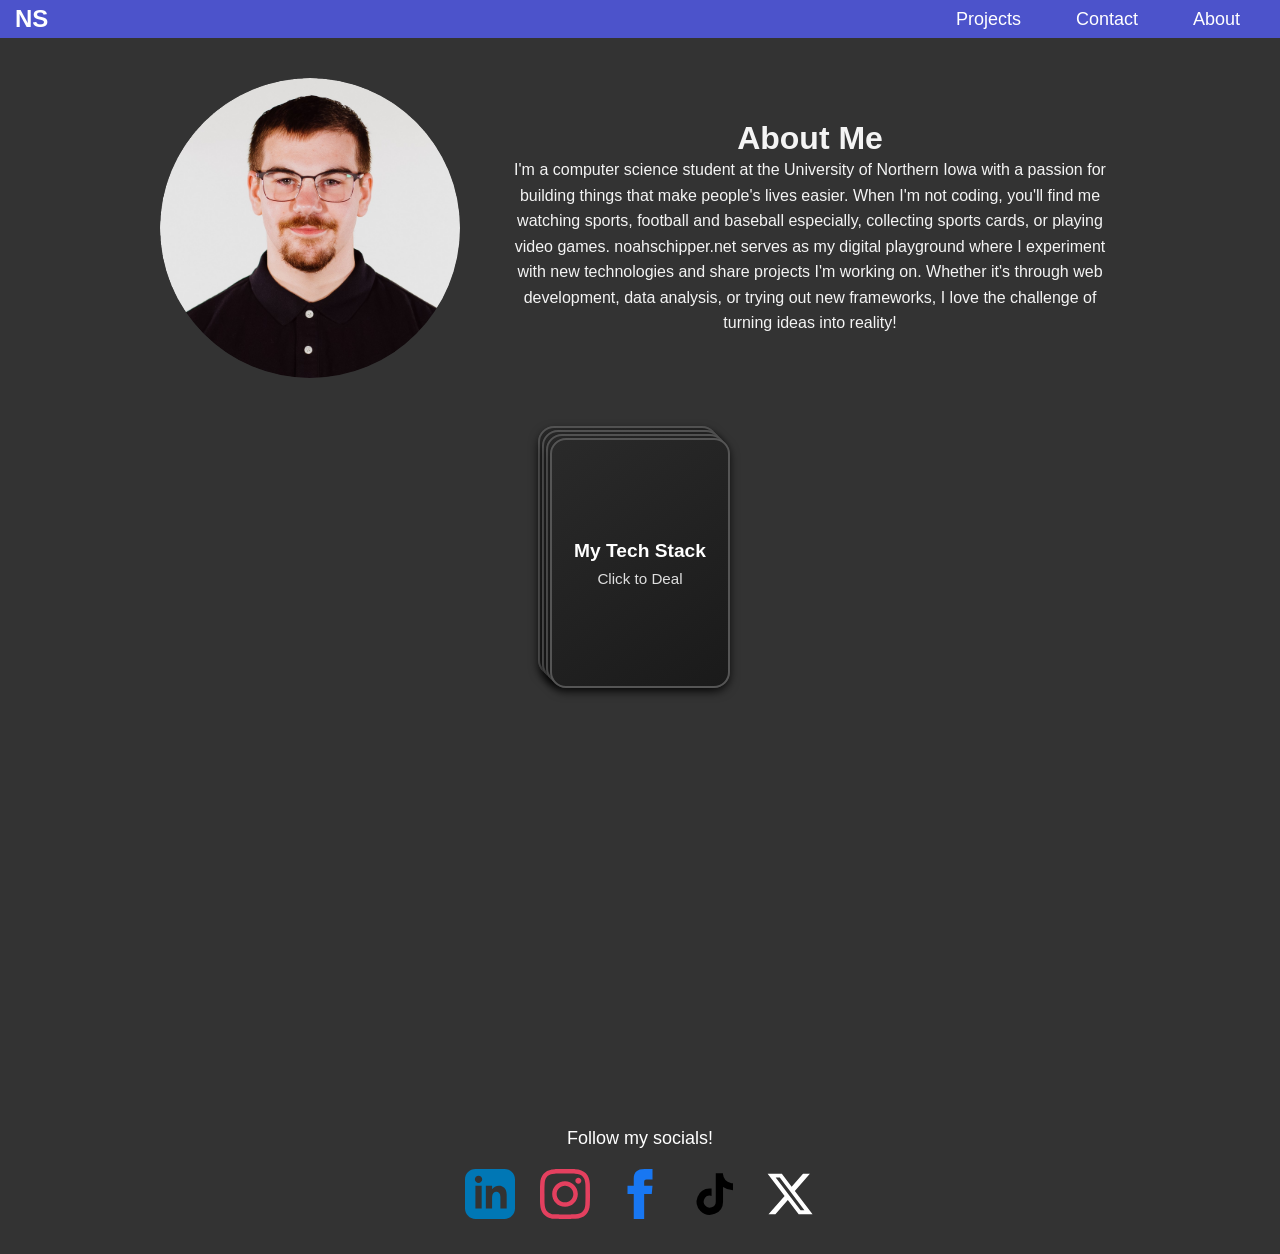
==== commit 05929043: "Merge branch 'main' of https://github.com/NoahSchipper/Noahschipper.net" ====
--- a/about.html
+++ b/about.html
@@ -31,7 +31,7 @@
     <main>
       <div class="about-container">
         <div class="headshot">
-          <img id="Headshot" src="assets/Headshot4.png" alt="Headshot" />
+          <img id="Headshot" src="assets/Zoomed Headshot.png" alt="Headshot" />
         </div>
         <div class="aboutParagraph">
           <h1>About Me</h1>
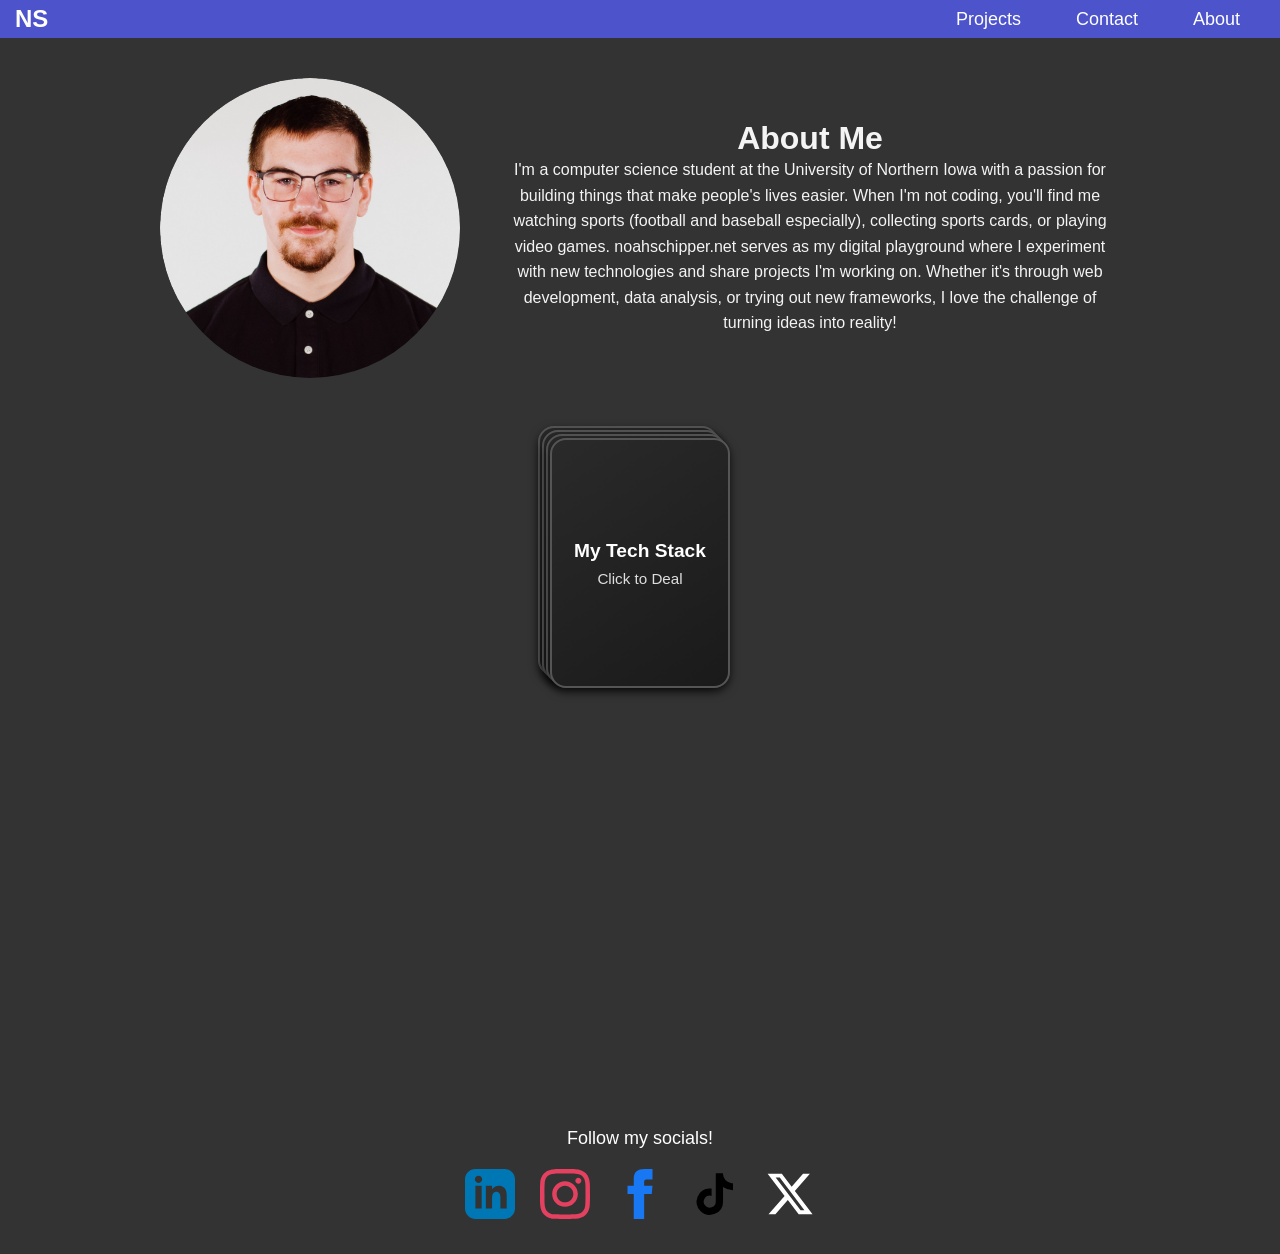
==== commit ffdd314f: "add () to sports" ====
--- a/about.html
+++ b/about.html
@@ -38,8 +38,8 @@
           <h2>
             I'm a computer science student at the University of Northern Iowa
             with a passion for building things that make people's lives easier.
-            When I'm not coding, you'll find me watching sports, football and
-            baseball especially, collecting sports cards, or playing video games. noahschipper.net serves
+            When I'm not coding, you'll find me watching sports (football and
+            baseball especially), collecting sports cards, or playing video games. noahschipper.net serves
             as my digital playground where I experiment with new technologies
             and share projects I'm working on. Whether it's through web development,
             data analysis, or trying out new frameworks, I love the
